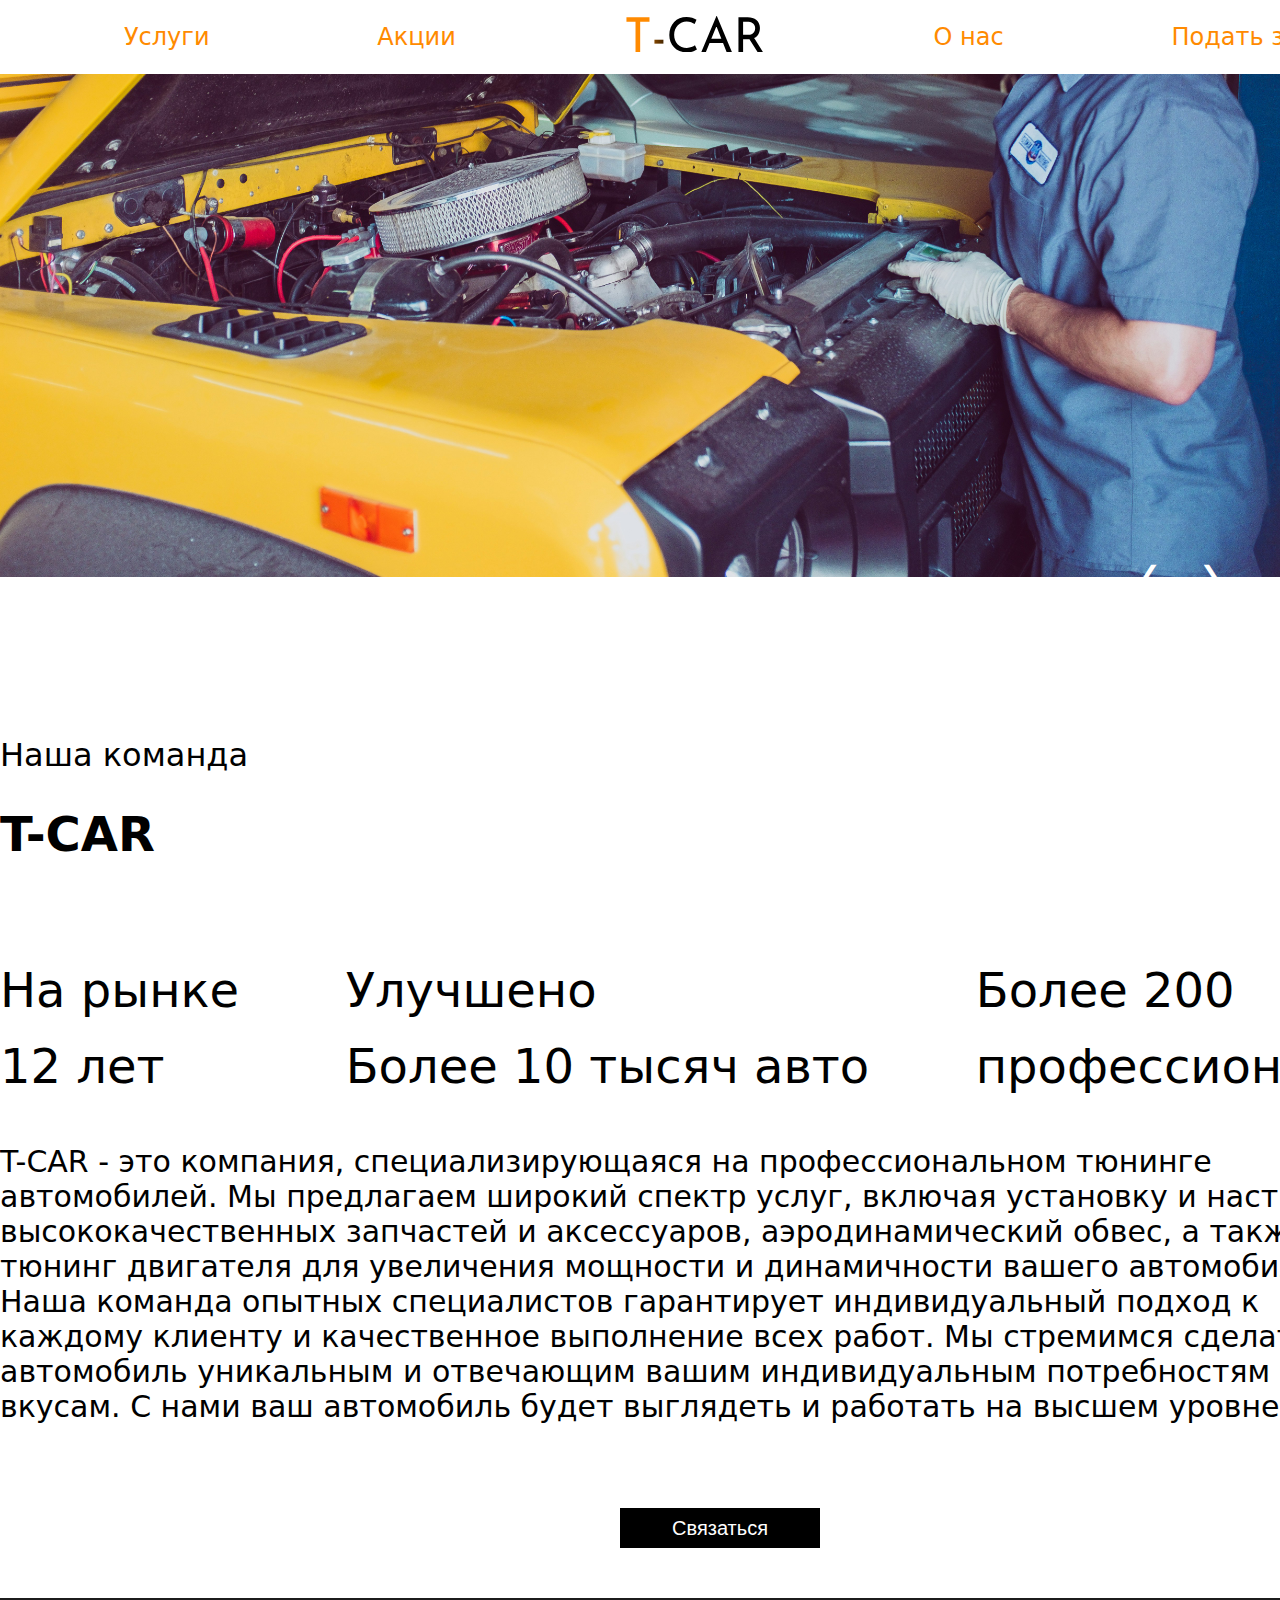
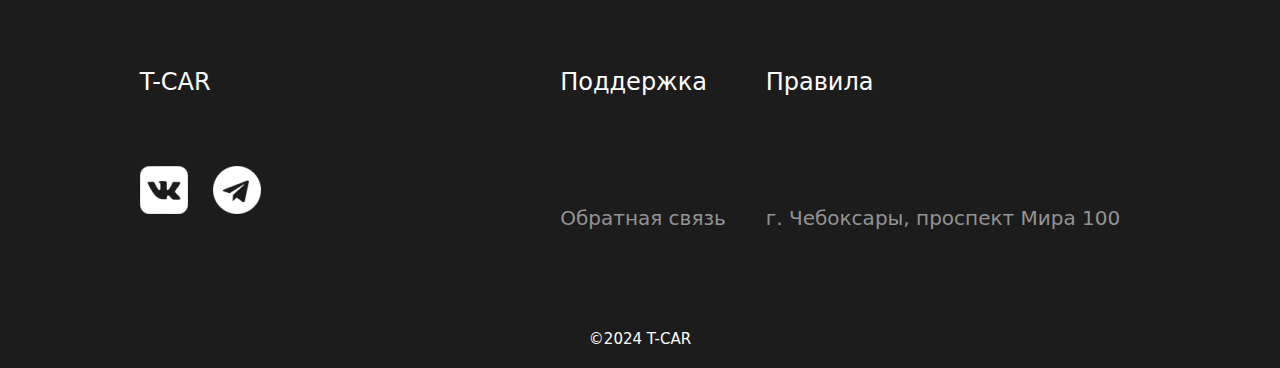
==== about.html @ f4ecbcb4 "check22" ====
<!DOCTYPE html>
<html lang="en">

<head>
    <!-- Yandex.Metrika counter -->
    <script type="text/javascript">
        (function (m, e, t, r, i, k, a) {
            m[i] = m[i] || function () { (m[i].a = m[i].a || []).push(arguments) };
            m[i].l = 1 * new Date();
            for (var j = 0; j < document.scripts.length; j++) { if (document.scripts[j].src === r) { return; } }
            k = e.createElement(t), a = e.getElementsByTagName(t)[0], k.async = 1, k.src = r, a.parentNode.insertBefore(k, a)
        })
            (window, document, "script", "https://mc.yandex.ru/metrika/tag.js", "ym");

        ym(96433025, "init", {
            clickmap: true,
            trackLinks: true,
            accurateTrackBounce: true,
            webvisor: true
        });
    </script>
    <noscript>
        <div><img src="https://mc.yandex.ru/watch/96433025" style="position:absolute; left:-9999px;" alt="" /></div>
    </noscript>
    <!-- /Yandex.Metrika counter -->
    <meta charset="UTF-8">
    <meta http-equiv="X-UA-Compatible" content="IE=edge">
    <meta name="viewport" content="width=device-width, initial-scale=1.0">
    <link rel="stylesheet" href="assets/css/sell.css">
    <title>T-CAR</title>
</head>

<body>
    <header class="header">
        <div class="container header__container">
            <div class="menu-burger__header">
                <span></span>
            </div>
            <nav class="navbar">
                <ul class="menu navbar-list">
                    <li class="navbar-item"><a href="buy.html" class="navbar-link">Услуги</a></li>
                    <li class="navbar-item"><a href="index.html#check" class="navbar-link">Акции</a></li>
                    <li class="navbar-item"><a href="index.html" class="navbar-link nl-img"><img src="img/Frame 1.svg"
                                alt=""></a></li>
                    <li class="navbar-item"><a href="about.html" class="navbar-link">О нас</a></li>
                    <li class="navbar-item"><a href="#" class="navbar-link js-open-modal" data-modal="1">Подать
                            заявку</a></li>
                </ul>
            </nav>
        </div>
        <div class="slideshow-container">
            <div class="mySlides fade">
                <div class="bg-gray"></div>
                <img class="slide-img up" src="img/mech1.jpg" alt="">
            </div>
            <div class="mySlides fade">
                <div class="bg-gray"></div>
                <img class="slide-img" src="img/mech2.jpg" alt="">
            </div>

            <button onclick="plusSlides(-1)" class="prev">&#10094;</button>
            <button onclick="plusSlides(1)" class="next">&#10095;</button>
            <a href="#" class="js-open-modal" data-modal="1"></a>
            <div class="modal" data-modal="1">
                <svg class="modal__cross js-modal-close" xmlns="http://www.w3.org/2000/svg" viewBox="0 0 24 24">
                    <path
                        d="M23.954 21.03l-9.184-9.095 9.092-9.174-2.832-2.807-9.09 9.179-9.176-9.088-2.81 2.81 9.186 9.105-9.095 9.184 2.81 2.81 9.112-9.192 9.18 9.1z" />
                </svg>
                <br>
                <div class="enter-form">
                    <div class="enter-voyti">Заявка</div>
                    <input class="input-modal" type="text" placeholder="Номер телефона">
                    <input class="input-modal" type="text" placeholder="Email">
                    <input class="input-modal" type="text" placeholder="Что вы хотите улучшить?">
                    <button class="btn-continue">Отправить</button>
                </div>
            </div>
        </div>
        <br>
    </header>
    <div class="gen-title">
        <div class="city-name-adress">Наша команда</div>
        <h1 class="gen-title-text">T-CAR</h1>
    </div>
    <div class="house-inf">
        <div class="row">
            <div class="col">
                <div class="bold-text">На рынке</div>
                <div class="on-text">12 лет</div>
            </div>
            <div class="col">
                <div class="bold-text">Улучшено</div>
                <div class="on-text">Более 10 тысяч авто</div>
            </div>
            <div class="col">
                <div class="bold-text">Более 200</div>
                <div class="on-text">профессионалов</div>
            </div>
        </div>
        <div class="disc-text">
            T-CAR - это компания, специализирующаяся на профессиональном тюнинге автомобилей. Мы предлагаем широкий
            спектр услуг, включая установку и настройку высококачественных запчастей и аксессуаров, аэродинамический
            обвес, а также чип-тюнинг двигателя для увеличения мощности и динамичности вашего автомобиля. Наша команда
            опытных специалистов гарантирует индивидуальный подход к каждому клиенту и качественное выполнение всех
            работ. Мы стремимся сделать ваш автомобиль уникальным и отвечающим вашим индивидуальным потребностям и
            вкусам. С нами ваш автомобиль будет выглядеть и работать на высшем уровне!
            <br><br>

        </div><br>
        <div class="btn-cu"><button class="callme">Связаться</button></div>
    </div>
    <footer class="footer">
        <div class="footer-nav">
            <div class="footer-comp">
                <div class="link-title">T-CAR</div>
                <a href="#" class="vkcom"><img src="img/vk-48.png" alt=""></a>
                <a href="#" class="tgram"><img src="img/telegram-3-48.png" alt=""></a>
            </div>
            <div class="footer-links">
                <div class="footer-col1">
                    <div class="link-title .link-titlefm">Поддержка</div>
                    <a href="#" class="footer-link">Обратная связь</a>
                </div>
                <div class="footer-col1">
                    <div class="link-title .link-titlefm">Правила</div>
                    <a href="#" class="footer-link">г. Чебоксары, проспект Мира 100</a>
                </div>
            </div>
        </div>
        <div class="copyright">©2024 T-CAR</div>
    </footer>
    <script src="https://code.jquery.com/jquery-3.5.1.slim.min.js"></script>
    <script src="assets/js/main.js"></script>
    <script src="assets/js/modal.js"></script>
    <script src="assets/js/slider2.js"></script>
    <script src="assets/js/menu.js"></script>
</body>

</html>
---- assets/css/sell.css ----
body {
  font-family: system-ui, -apple-system, BlinkMacSystemFont, "Segoe UI", Roboto,
    Oxygen, Ubuntu, Cantarell, "Open Sans", "Helvetica Neue", sans-serif;
  margin: 0;
}
.header {
  width: 100%;
  height: 80vh;
}
.navbar {
  width: 1440px;
  margin: auto;
}
.navbar-list {
  display: flex;
  justify-content: space-around;
  list-style: none;
  align-items: center;
}
.navbar-link {
  color: #ff8a00;
  text-decoration: none;
  font-size: x-large;
}
.slideshow-container {
  width: 100%;
  height: 60vh;
  position: relative;
  margin: auto;
  overflow: hidden;
}
.mySlides {
  display: none;
}
.prev,
.next {
  cursor: pointer;
  position: absolute;
  top: 90%;
  right: 0;
  z-index: 2;
}
.next {
  padding-right: 60px;
  background: transparent;
  border: none;
  font-size: 24px;
  cursor: pointer;
  position: absolute;
  color: white;
}
.prev {
  padding-right: 120px;
  background: transparent;
  border: none;
  font-size: 24px;
  cursor: pointer;
  position: absolute;
  color: white;
}
.text {
  color: #f2f2f2;
  font-size: 15px;
  padding: 8px 12px;
  position: absolute;
  bottom: 8px;
  width: 100%;
  text-align: center;
}
.numbertext {
  color: #f2f2f2;
  font-size: 12px;
  padding: 8px 12px;
  position: absolute;
  top: 0;
}
.fade {
  -webkit-animation-name: fade;
  -webkit-animation-duration: 1.5s;
  animation-name: fade;
  animation-duration: 1.5s;
}
.slide-img {
  width: 100%;
  object-fit: inherit;
}
.up {
  transform: translate(0, -350px);
}

@-webkit-keyframes fade {
  from {
    opacity: 0.4;
  }
  to {
    opacity: 1;
  }
}

@keyframes fade {
  from {
    opacity: 0.4;
  }
  to {
    opacity: 1;
  }
}
.title-text {
  position: absolute;
  z-index: 3;
  color: white;
  bottom: 0;
  padding-bottom: 70px;
  padding-left: 80px;
  font-size: 64px;
  font-weight: 300;
  letter-spacing: 1px;
}
.hpage-text {
  position: absolute;
  z-index: 3;
  color: white;
  bottom: 0;
  padding-bottom: 40px;
  padding-left: 80px;
  font-size: 20px;
  font-weight: 300;
  letter-spacing: 1px;
}
/* Стили для модальных окон */

.modal {
  visibility: hidden;
  width: 100%;
  max-width: 400px;
  position: fixed;
  top: 50%;
  left: 50%;
  transform: translate(-50%, -50%);
  z-index: 30; /* Должен быть выше чем у подложки*/
  box-shadow: 0 3px 10px -0.5px rgba(0, 0, 0, 0.2);
  text-align: center;
  padding: 30px;
  border-radius: 3px;
  background-color: #fff;
  transition: 0.3s all;
}
/* Стили для активных классов подложки и окна */
.modal.active,
.overlay.active {
  opacity: 1;
  visibility: visible;
}
/* Стили для кнопки закрытия */
.modal__cross {
  width: 15px;
  height: 15px;
  position: absolute;
  top: 20px;
  right: 20px;
  fill: #444;
  cursor: pointer;
}
/* Стили для кнопок. Мы ведь порядочные разработчики, негоже простые ссылки оставлять */
.google-enter {
  margin: auto;
  display: flex;
  border: 1px solid black;
  justify-content: space-around;
  align-items: center;
  width: 280px;
  height: 40px;
  padding: 10px;
}
.google-icon {
  width: 30px;
  height: 30px;
}
.google-logo {
  width: 100%;
}
.enter-form {
  width: 300px;
  margin: auto;
}
.enter-voyti {
  text-align: left;
  margin-top: 40px;
}
.input-modal {
  height: 40px;
  width: 280px;
  margin-top: 20px;
  background: none;
  border: 1px solid black;
  padding-left: 20px;
}
.btn-continue {
  margin-top: 60px;
  width: 100%;
  height: 40px;
  border: none;
  background-color: black;
  color: white;
  font-size: 16px;
}
.reg-text {
  padding-top: 40px;
}
.reg-text2 {
  margin-top: 80px;
  width: 100px;
  height: 40px;
  border: none;
  font-size: 16px;
  text-decoration: none;
  color: black;
}

.gen-title {
  width: 1400px;
  margin: auto;
}
.gen-title-text {
  font-size: 48px;
}

.footer {
  width: 100%;
  height: 370px;
  background-color: #1c1c1c;
}
.footer-nav {
  margin: auto;
  display: flex;
  justify-content: space-around;
  padding-top: 70px;
}
.link-title {
  font-size: 24px;
  color: white;
  padding-bottom: 70px;
}
.news-link {
  text-decoration: none;
  color: black;
}
.footer-links {
  width: 600px;
  display: flex;
  justify-content: space-around;
}
.footer-col1 {
  display: flex;
  flex-direction: column;
}
.footer-link {
  font-size: 20px;
  color: #939393;
  text-decoration: none;
  padding-top: 40px;
}
.vkcom {
  margin-right: 20px;
}
.copyright {
  font-size: 15px;
  color: white;
  padding-top: 100px;
  text-align: center;
}
.city-name-adress {
  font-size: 32px;
  font-weight: 300;
}
.house-inf {
  width: 1400px;
  margin: auto;
  margin-bottom: 50px;
  margin-top: 100px;
}
.row {
  display: flex;
  justify-content: space-between;
  margin-top: 100px;
}
.bold-text {
  font-size: 48px;
  margin-bottom: 20px;
}
.on-text {
  font-weight: 300;
  font-size: 48px;
}
.disc-title {
  font-weight: 300;
  font-size: 28px;
  margin-top: 150px;
}
.disc-text {
  margin-top: 50px;
  font-weight: 300;
  font-size: 30px;
}
.btn-cu {
  width: 1440px;
  margin: auto;
  display: flex;
  justify-content: center;
}
.callme {
  width: 200px;
  height: 40px;
  background: black;
  color: white;
  font-size: 20px;
  border: none;
  margin-top: 30px;
}
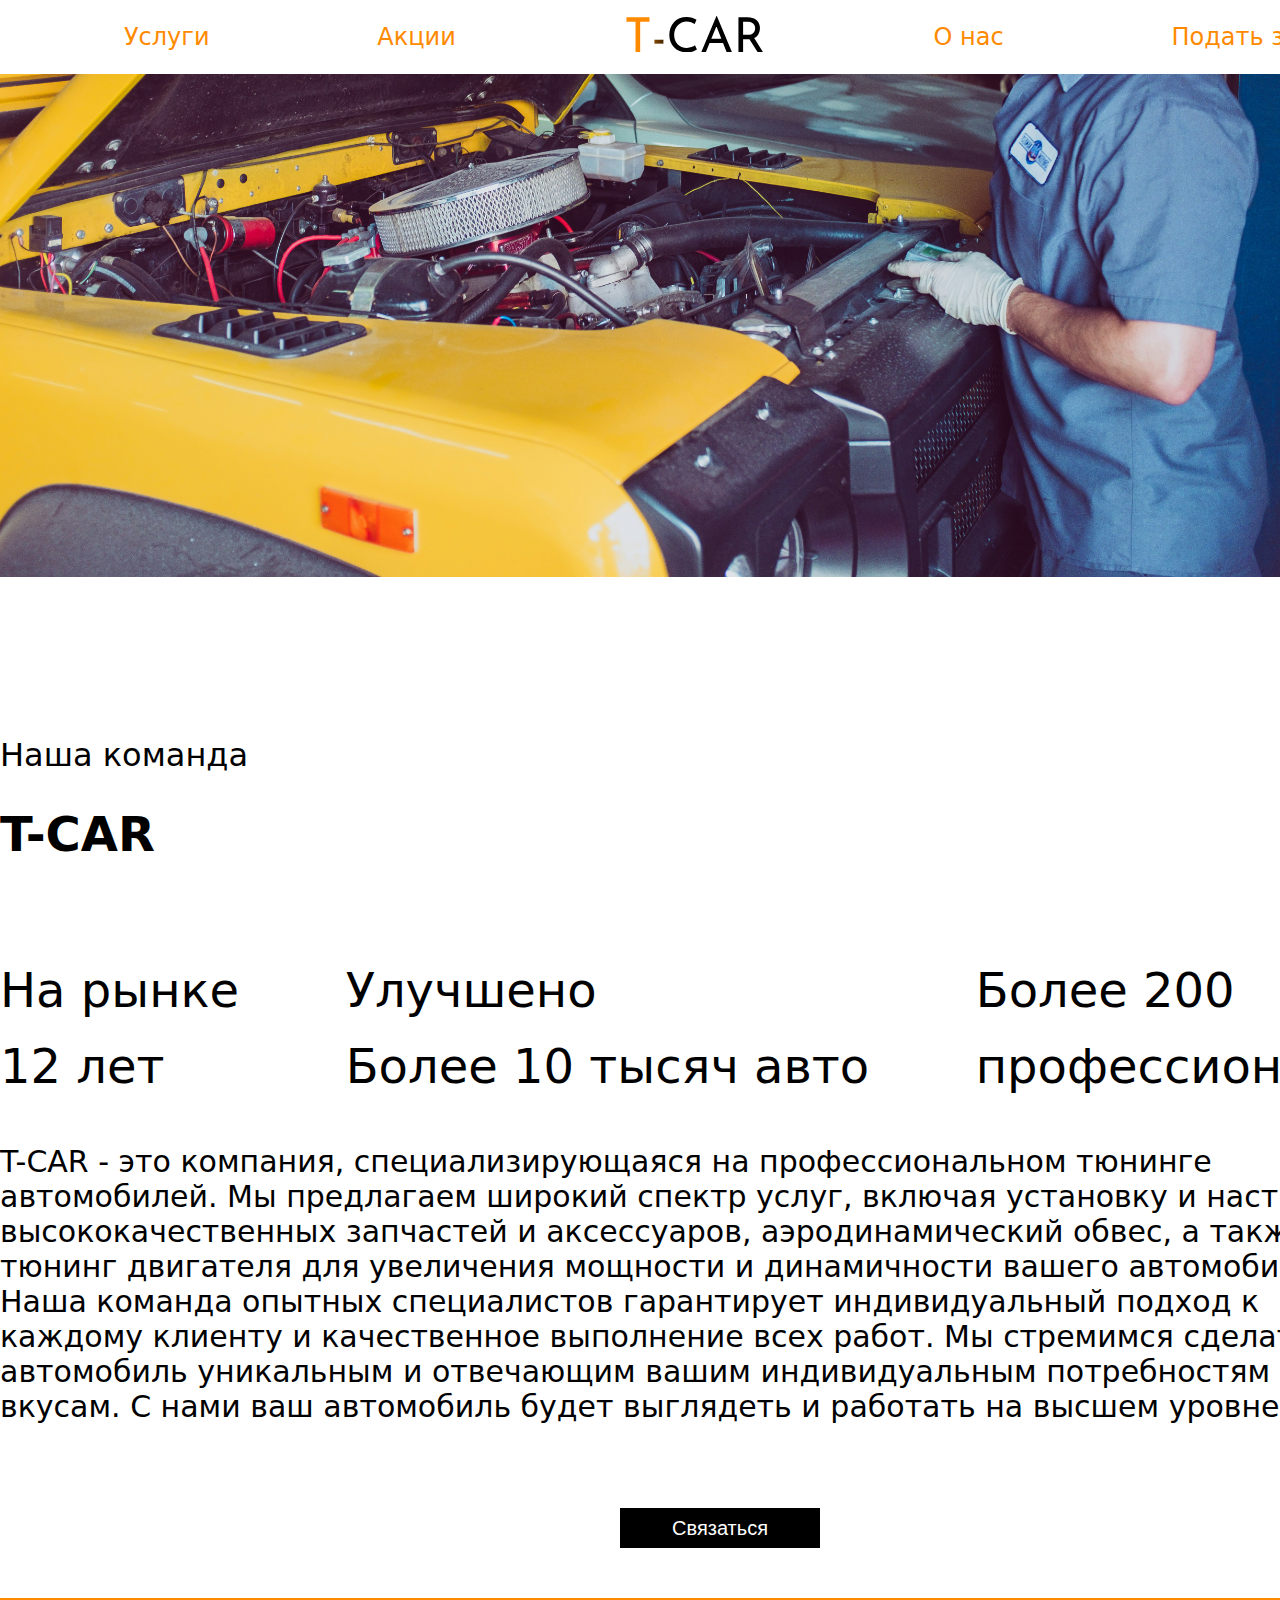
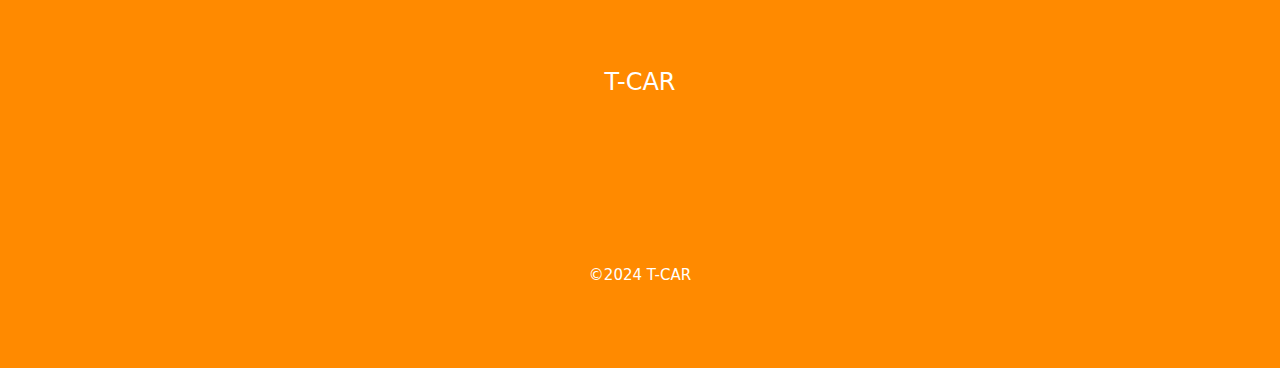
==== commit 138afddd: "Add files via upload" ====
--- a/about.html
+++ b/about.html
@@ -39,8 +39,8 @@
             <nav class="navbar">
                 <ul class="menu navbar-list">
                     <li class="navbar-item"><a href="buy.html" class="navbar-link">Услуги</a></li>
-                    <li class="navbar-item"><a href="index.html#check" class="navbar-link">Акции</a></li>
-                    <li class="navbar-item"><a href="index.html" class="navbar-link nl-img"><img src="img/Frame 1.svg"
+                    <li class="navbar-item"><a href="index.php#check" class="navbar-link">Акции</a></li>
+                    <li class="navbar-item"><a href="index.php" class="navbar-link nl-img"><img src="img/Frame 1.svg"
                                 alt=""></a></li>
                     <li class="navbar-item"><a href="about.html" class="navbar-link">О нас</a></li>
                     <li class="navbar-item"><a href="#" class="navbar-link js-open-modal" data-modal="1">Подать
@@ -58,8 +58,7 @@
                 <img class="slide-img" src="img/mech2.jpg" alt="">
             </div>
 
-            <button onclick="plusSlides(-1)" class="prev">&#10094;</button>
-            <button onclick="plusSlides(1)" class="next">&#10095;</button>
+
             <a href="#" class="js-open-modal" data-modal="1"></a>
             <div class="modal" data-modal="1">
                 <svg class="modal__cross js-modal-close" xmlns="http://www.w3.org/2000/svg" viewBox="0 0 24 24">
@@ -113,18 +112,7 @@
         <div class="footer-nav">
             <div class="footer-comp">
                 <div class="link-title">T-CAR</div>
-                <a href="#" class="vkcom"><img src="img/vk-48.png" alt=""></a>
-                <a href="#" class="tgram"><img src="img/telegram-3-48.png" alt=""></a>
             </div>
-            <div class="footer-links">
-                <div class="footer-col1">
-                    <div class="link-title .link-titlefm">Поддержка</div>
-                    <a href="#" class="footer-link">Обратная связь</a>
-                </div>
-                <div class="footer-col1">
-                    <div class="link-title .link-titlefm">Правила</div>
-                    <a href="#" class="footer-link">г. Чебоксары, проспект Мира 100</a>
-                </div>
             </div>
         </div>
         <div class="copyright">©2024 T-CAR</div>
--- a/assets/css/sell.css
+++ b/assets/css/sell.css
@@ -75,9 +75,7 @@
   top: 0;
 }
 .fade {
-  -webkit-animation-name: fade;
   -webkit-animation-duration: 1.5s;
-  animation-name: fade;
   animation-duration: 1.5s;
 }
 .slide-img {
@@ -200,7 +198,7 @@
   width: 100%;
   height: 40px;
   border: none;
-  background-color: black;
+  background-color: #ff8a00;
   color: white;
   font-size: 16px;
 }
@@ -228,7 +226,7 @@
 .footer {
   width: 100%;
   height: 370px;
-  background-color: #1c1c1c;
+  background-color: #ff8a00;
 }
 .footer-nav {
   margin: auto;
